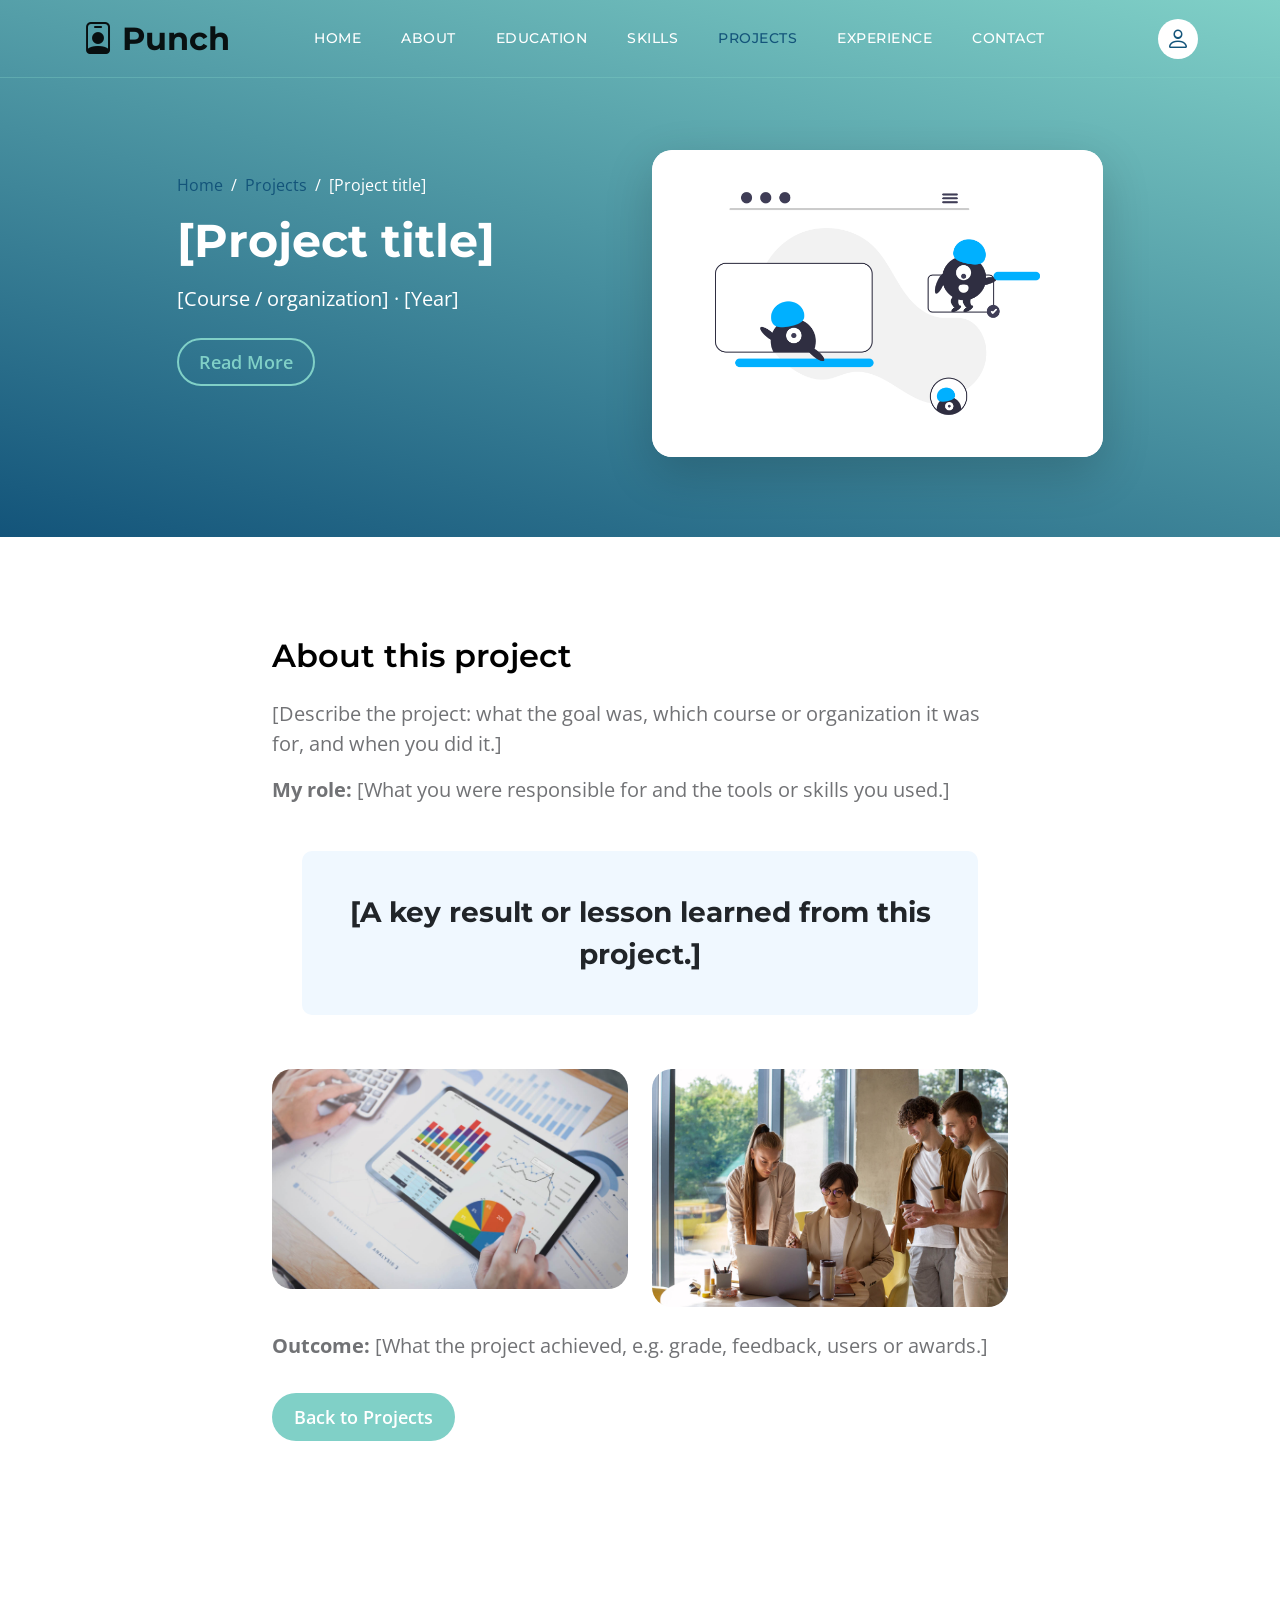
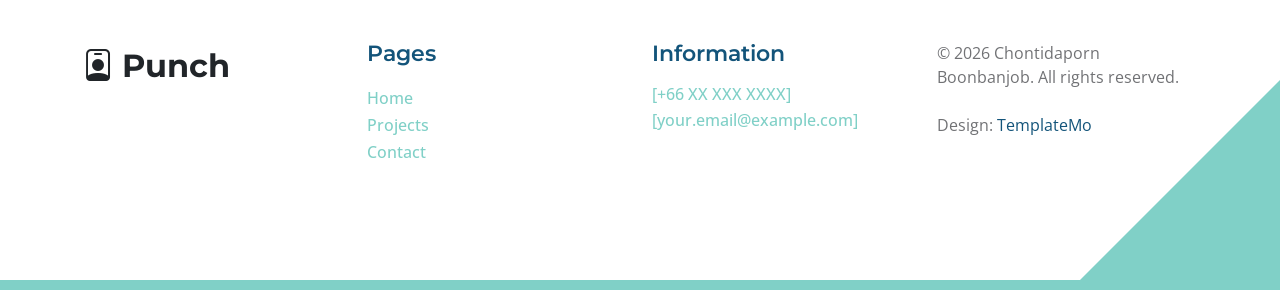
==== topics-detail.html @ 0dd9722b "Add files via upload Punch_Resume" ====
<!doctype html>
<html lang="en">
    <head>
        <meta charset="utf-8">
        <meta name="viewport" content="width=device-width, initial-scale=1">

        <meta name="description" content="Project details from the resume of Chontidaporn Boonbanjob (Punch), Student ID 6840078221.">
        <meta name="author" content="Chontidaporn Boonbanjob">

        <title>Project Detail | Chontidaporn Boonbanjob (Punch)</title>

        <!-- CSS FILES -->
        <link rel="preconnect" href="https://fonts.googleapis.com">

        <link rel="preconnect" href="https://fonts.gstatic.com" crossorigin>

        <link href="https://fonts.googleapis.com/css2?family=Montserrat:wght@500;600;700&family=Open+Sans&display=swap" rel="stylesheet">

        <link href="css/bootstrap.min.css" rel="stylesheet">

        <link href="css/bootstrap-icons.css" rel="stylesheet">

        <link href="css/templatemo-topic-listing.css" rel="stylesheet">

<!--

TemplateMo 590 topic listing

https://templatemo.com/tm-590-topic-listing

-->
    </head>

    <body id="top">

        <main>

            <nav class="navbar navbar-expand-lg">
                <div class="container">
                    <a class="navbar-brand" href="index.html">
                        <i class="bi-person-badge"></i>
                        <span>Punch</span>
                    </a>

                    <div class="d-lg-none ms-auto me-4">
                        <a href="#top" class="navbar-icon bi-person smoothscroll" aria-label="Back to top"></a>
                    </div>

                    <button class="navbar-toggler" type="button" data-bs-toggle="collapse" data-bs-target="#navbarNav" aria-controls="navbarNav" aria-expanded="false" aria-label="Toggle navigation">
                        <span class="navbar-toggler-icon"></span>
                    </button>

                    <div class="collapse navbar-collapse" id="navbarNav">
                        <ul class="navbar-nav ms-lg-5 me-lg-auto">
                            <li class="nav-item">
                                <a class="nav-link" href="index.html#home">Home</a>
                            </li>

                            <li class="nav-item">
                                <a class="nav-link" href="index.html#about">About</a>
                            </li>

                            <li class="nav-item">
                                <a class="nav-link" href="index.html#education">Education</a>
                            </li>

                            <li class="nav-item">
                                <a class="nav-link" href="index.html#skills">Skills</a>
                            </li>

                            <li class="nav-item">
                                <a class="nav-link active" href="index.html#projects" aria-current="page">Projects</a>
                            </li>

                            <li class="nav-item">
                                <a class="nav-link" href="index.html#experience">Experience</a>
                            </li>

                            <li class="nav-item">
                                <a class="nav-link" href="contact.html">Contact</a>
                            </li>
                        </ul>

                        <div class="d-none d-lg-block">
                            <a href="#top" class="navbar-icon bi-person smoothscroll" aria-label="Back to top"></a>
                        </div>
                    </div>
                </div>
            </nav>


            <header class="site-header d-flex flex-column justify-content-center align-items-center">
                <div class="container">
                    <div class="row justify-content-center align-items-center">

                        <div class="col-lg-5 col-12 mb-5">
                            <nav aria-label="breadcrumb">
                                <ol class="breadcrumb">
                                    <li class="breadcrumb-item"><a href="index.html">Home</a></li>
                                    <li class="breadcrumb-item"><a href="index.html#projects">Projects</a></li>

                                    <li class="breadcrumb-item active" aria-current="page">[Project title]</li>
                                </ol>
                            </nav>

                            <h2 class="text-white">[Project title]</h2>

                            <p class="text-white mt-3">[Course / organization] &middot; [Year]</p>

                            <div class="d-flex align-items-center mt-4">
                                <a href="#project-detail" class="btn custom-btn custom-border-btn smoothscroll me-4">Read More</a>
                            </div>
                        </div>

                        <div class="col-lg-5 col-12">
                            <div class="topics-detail-block bg-white shadow-lg">
                                <img src="images/topics/undraw_Remote_design_team_re_urdx.png" class="topics-detail-block-image img-fluid" alt="Illustration of a team working together online">
                            </div>
                        </div>

                    </div>
                </div>
            </header>


            <section class="topics-detail-section section-padding" id="project-detail">
                <div class="container">
                    <div class="row">

                        <div class="col-lg-8 col-12 m-auto">
                            <h3 class="mb-4">About this project</h3>

                            <p>[Describe the project: what the goal was, which course or organization it was for, and when you did it.]</p>

                            <p><strong>My role:</strong> [What you were responsible for and the tools or skills you used.]</p>

                            <blockquote>
                                [A key result or lesson learned from this project.]
                            </blockquote>

                            <div class="row my-4">
                                <div class="col-lg-6 col-md-6 col-12">
                                    <img src="images/businesswoman-using-tablet-analysis.jpg" class="topics-detail-block-image img-fluid" alt="Person reviewing charts on a tablet (placeholder project image)">
                                </div>

                                <div class="col-lg-6 col-md-6 col-12 mt-4 mt-lg-0 mt-md-0">
                                    <img src="images/colleagues-working-cozy-office-medium-shot.jpg" class="topics-detail-block-image img-fluid" alt="Colleagues working together in an office (placeholder project image)">
                                </div>
                            </div>

                            <p><strong>Outcome:</strong> [What the project achieved, e.g. grade, feedback, users or awards.]</p>

                            <a href="index.html#projects" class="btn custom-btn mt-3">Back to Projects</a>
                        </div>

                    </div>
                </div>
            </section>
        </main>

        <footer class="site-footer section-padding">
            <div class="container">
                <div class="row">

                    <div class="col-lg-3 col-12 mb-4 pb-2">
                        <a class="navbar-brand mb-2" href="index.html">
                            <i class="bi-person-badge"></i>
                            <span>Punch</span>
                        </a>
                    </div>

                    <div class="col-lg-3 col-md-4 col-6">
                        <h6 class="site-footer-title mb-3">Pages</h6>

                        <ul class="site-footer-links">
                            <li class="site-footer-link-item">
                                <a href="index.html" class="site-footer-link">Home</a>
                            </li>

                            <li class="site-footer-link-item">
                                <a href="index.html#projects" class="site-footer-link">Projects</a>
                            </li>

                            <li class="site-footer-link-item">
                                <a href="contact.html" class="site-footer-link">Contact</a>
                            </li>
                        </ul>
                    </div>

                    <div class="col-lg-3 col-md-4 col-6 mb-4 mb-lg-0">
                        <h6 class="site-footer-title mb-3">Information</h6>

                        <p class="text-white d-flex mb-1">
                            <a href="tel:+66000000000" class="site-footer-link">
                                [+66 XX XXX XXXX]
                            </a>
                        </p>

                        <p class="text-white d-flex">
                            <a href="mailto:your.email@example.com" class="site-footer-link">
                                [your.email@example.com]
                            </a>
                        </p>
                    </div>

                    <div class="col-lg-3 col-md-4 col-12 mt-4 mt-lg-0 ms-auto">
                        <p class="copyright-text mt-lg-0 mt-4">&copy; 2026 Chontidaporn Boonbanjob. All rights reserved.
                        <br><br>Design: <a rel="nofollow" href="https://templatemo.com" target="_blank">TemplateMo</a></p>
                    </div>

                </div>
            </div>
        </footer>


        <!-- JAVASCRIPT FILES -->
        <script src="js/jquery.min.js"></script>
        <script src="js/bootstrap.bundle.min.js"></script>
        <script src="js/jquery.sticky.js"></script>
        <script src="js/custom.js"></script>

    </body>
</html>
---- css/templatemo-topic-listing.css ----
/*

TemplateMo 590 topic listing

https://templatemo.com/tm-590-topic-listing

*/

/*---------------------------------------
  CUSTOM PROPERTIES ( VARIABLES )             
-----------------------------------------*/
:root {
  --white-color:                  #ffffff;
  --primary-color:                #13547a;
  --secondary-color:              #80d0c7;
  --section-bg-color:             #f0f8ff;
  --custom-btn-bg-color:          #80d0c7;
  --custom-btn-bg-hover-color:    #13547a;
  --dark-color:                   #000000;
  --p-color:                      #717275;
  --border-color:                 #7fffd4;
  --link-hover-color:             #13547a;

  --body-font-family:             'Open Sans', sans-serif;
  --title-font-family:            'Montserrat', sans-serif;

  --h1-font-size:                 58px;
  --h2-font-size:                 46px;
  --h3-font-size:                 32px;
  --h4-font-size:                 28px;
  --h5-font-size:                 24px;
  --h6-font-size:                 22px;
  --p-font-size:                  20px;
  --menu-font-size:               14px;
  --btn-font-size:                18px;
  --copyright-font-size:          16px;

  --border-radius-large:          100px;
  --border-radius-medium:         20px;
  --border-radius-small:          10px;

  --font-weight-normal:           400;
  --font-weight-medium:           500;
  --font-weight-semibold:         600;
  --font-weight-bold:             700;
}

body {
  background-color: var(--white-color);
  font-family: var(--body-font-family); 
}


/*---------------------------------------
  TYPOGRAPHY               
-----------------------------------------*/

h2,
h3,
h4,
h5,
h6 {
  color: var(--dark-color);
}

h1,
h2,
h3,
h4,
h5,
h6 {
  font-family: var(--title-font-family); 
  font-weight: var(--font-weight-semibold);
}

h1 {
  font-size: var(--h1-font-size);
  font-weight: var(--font-weight-bold);
}

h2 {
  font-size: var(--h2-font-size);
  font-weight: var(--font-weight-bold);
}

h3 {
  font-size: var(--h3-font-size);
}

h4 {
  font-size: var(--h4-font-size);
}

h5 {
  font-size: var(--h5-font-size);
}

h6 {
  color: var(--primary-color);
  font-size: var(--h6-font-size);
}

p {
  color: var(--p-color);
  font-size: var(--p-font-size);
  font-weight: var(--font-weight-normal);
}

ul li {
  color: var(--p-color);
  font-size: var(--p-font-size);
  font-weight: var(--font-weight-normal);
}

a, 
button {
  touch-action: manipulation;
  transition: all 0.3s;
}

a {
  display: inline-block;
  color: var(--primary-color);
  text-decoration: none;
}

a:hover {
  color: var(--link-hover-color);
}

b,
strong {
  font-weight: var(--font-weight-bold);
}


/*---------------------------------------
  SECTION               
-----------------------------------------*/
.section-padding {
  padding-top: 100px;
  padding-bottom: 100px;
}

.section-bg {
  background-color: var(--section-bg-color);
}

.section-overlay {
  background-image: linear-gradient(15deg, #13547a 0%, #80d0c7 100%);
  position: absolute;
  top: 0;
  left: 0;
  pointer-events: none;
  width: 100%;
  height: 100%;
  opacity: 0.85;
}

.section-overlay + .container {
  position: relative;
}

.tab-content {
  background-color: var(--white-color);
  border-radius: var(--border-radius-medium);
}

.nav-tabs {
  border-bottom: 1px solid #ecf3f2;
  margin-bottom: 40px;
  justify-content: center;
}

.nav-tabs .nav-link {
  border-radius: 0;
  border-top: 0;
  border-right: 0;
  border-left: 0;
  color: var(--p-color);
  font-family: var(--title-font-family);
  font-size: var(--btn-font-size);
  font-weight: var(--font-weight-medium);
  padding: 15px 25px;
  transition: all 0.3s;
}

.nav-tabs .nav-link:first-child {
  margin-right: 20px;
}

.nav-tabs .nav-item.show .nav-link, 
.nav-tabs .nav-link.active,
.nav-tabs .nav-link:focus, 
.nav-tabs .nav-link:hover {
  border-bottom-color: var(--primary-color);
  color: var(--primary-color);
}


/*---------------------------------------
  CUSTOM ICON COLOR               
-----------------------------------------*/
.custom-icon {
  color: var(--secondary-color);
}


/*---------------------------------------
  CUSTOM BUTTON               
-----------------------------------------*/
.custom-btn {
  background: var(--custom-btn-bg-color);
  border: 2px solid transparent;
  border-radius: var(--border-radius-large);
  color: var(--white-color);
  font-size: var(--btn-font-size);
  font-weight: var(--font-weight-semibold);
  line-height: normal;
  transition: all 0.3s;
  padding: 10px 20px;
}

.custom-btn:hover {
  background: var(--custom-btn-bg-hover-color);
  color: var(--white-color);
}

.custom-border-btn {
  background: transparent;
  border: 2px solid var(--custom-btn-bg-color);
  color: var(--custom-btn-bg-color);
}

.custom-border-btn:hover {
  background: var(--custom-btn-bg-color);
  border-color: transparent;
  color: var(--white-color);
}

.custom-btn-bg-white {
  border-color: var(--white-color);
  color: var(--white-color);
}


/*---------------------------------------
  SITE HEADER              
-----------------------------------------*/
.site-header {
  background-image: linear-gradient(15deg, #13547a 0%, #80d0c7 100%);
  padding-top: 150px;
  padding-bottom: 80px;
}

.site-header .container {
  height: 100%;
}

.breadcrumb-item+.breadcrumb-item::before,
.breadcrumb-item a:hover,
.breadcrumb-item.active {
  color: var(--white-color);
}

.site-header .custom-icon {
  color: var(--white-color);
  font-size: var(--h4-font-size);
}

.site-header .custom-icon:hover {
  color: var(--secondary-color);
}


/*---------------------------------------
  NAVIGATION              
-----------------------------------------*/
.sticky-wrapper {
  position: absolute;
  top: 0;
  right: 0;
  left: 0;
}

.sticky-wrapper.is-sticky .navbar {
  background-color: var(--secondary-color);
}

.navbar {
  background: transparent;
  border-bottom: 1px solid rgba(128, 208, 199, 0.35);
  z-index: 9;
}

.navbar-brand,
.navbar-brand:hover {
  font-size: var(--h3-font-size);
  font-weight: var(--font-weight-bold);
  display: block;
}

.navbar-brand span {
  font-family: var(--title-font-family);
}

.navbar-expand-lg .navbar-nav .nav-link {
  border-radius: var(--border-radius-large);
  margin: 10px;
  padding: 10px;
}

.navbar-nav .nav-link {
  display: inline-block;
  color: var(--white-color);
  font-family: var(--title-font-family); 
  font-size: var(--menu-font-size);
  font-weight: var(--font-weight-medium);
  text-transform: uppercase;
  letter-spacing: 0.5px;
  position: relative;
  padding-top: 15px;
  padding-bottom: 15px;
}

.navbar-nav .nav-link.active, 
.navbar-nav .nav-link:hover {
  color: var(--primary-color);
}

.navbar .dropdown-menu {
  background: var(--white-color);
  box-shadow: 0 1rem 3rem rgba(0,0,0,.175);
  border: 0;
  display: inherit;
  opacity: 0;
  min-width: 9rem;
  margin-top: 20px;
  padding: 13px 0 10px 0;
  transition: all 0.3s;
  pointer-events: none;
}

.navbar .dropdown-menu::before {
  content: "";
  width: 0;
  height: 0;
  border-left: 20px solid transparent;
  border-right: 20px solid transparent;
  border-bottom: 15px solid var(--white-color);
  position: absolute;
  top: -10px;
  left: 10px;
}

.navbar .dropdown-item {
  display: inline-block;
  color: var(--p-bg-color);
  font-family: var(--title-font-family); 
  font-size: var(--menu-font-size);
  font-weight: var(--font-weight-medium);
  text-transform: uppercase;
  letter-spacing: 0.5px;
  position: relative;
}

.navbar .dropdown-item.active, 
.navbar .dropdown-item:active,
.navbar .dropdown-item:focus, 
.navbar .dropdown-item:hover {
  background: transparent;
  color: var(--primary-color);
}

.navbar .dropdown-toggle::after {
  content: "\f282";
  display: inline-block;
  font-family: bootstrap-icons !important;
  font-size: var(--copyright-font-size);
  font-style: normal;
  font-weight: normal !important;
  font-variant: normal;
  text-transform: none;
  line-height: 1;
  vertical-align: -.125em;
  -webkit-font-smoothing: antialiased;
  -moz-osx-font-smoothing: grayscale;
  position: relative;
  left: 2px;
  border: 0;
}

@media screen and (min-width: 992px) {
  .navbar .dropdown:hover .dropdown-menu {
    opacity: 1;
    margin-top: 0;
    pointer-events: auto;
  }
}

.navbar-icon {
  background: var(--white-color);
  border-radius: var(--border-radius-large);
  display: inline-block;
  font-size: var(--h5-font-size);
  width: 40px;
  height: 40px;
  line-height: 40px;
  text-align: center;
  transition: all 0.3s ease;
}

.navbar-icon:hover {
  background: var(--primary-color);
  color: var(--white-color);
}

.navbar-toggler {
  border: 0;
  padding: 0;
  cursor: pointer;
  margin: 0;
  width: 30px;
  height: 35px;
  outline: none;
}

.navbar-toggler:focus {
  outline: none;
  box-shadow: none;
}

.navbar-toggler[aria-expanded="true"] .navbar-toggler-icon {
  background: transparent;
}

.navbar-toggler[aria-expanded="true"] .navbar-toggler-icon:before,
.navbar-toggler[aria-expanded="true"] .navbar-toggler-icon:after {
  transition: top 300ms 50ms ease, -webkit-transform 300ms 350ms ease;
  transition: top 300ms 50ms ease, transform 300ms 350ms ease;
  transition: top 300ms 50ms ease, transform 300ms 350ms ease, -webkit-transform 300ms 350ms ease;
  top: 0;
}

.navbar-toggler[aria-expanded="true"] .navbar-toggler-icon:before {
  transform: rotate(45deg);
}

.navbar-toggler[aria-expanded="true"] .navbar-toggler-icon:after {
  transform: rotate(-45deg);
}

.navbar-toggler .navbar-toggler-icon {
  background: var(--white-color);
  transition: background 10ms 300ms ease;
  display: block;
  width: 30px;
  height: 2px;
  position: relative;
}

.navbar-toggler .navbar-toggler-icon:before,
.navbar-toggler .navbar-toggler-icon:after {
  transition: top 300ms 350ms ease, -webkit-transform 300ms 50ms ease;
  transition: top 300ms 350ms ease, transform 300ms 50ms ease;
  transition: top 300ms 350ms ease, transform 300ms 50ms ease, -webkit-transform 300ms 50ms ease;
  position: absolute;
  right: 0;
  left: 0;
  background: var(--white-color);
  width: 30px;
  height: 2px;
  content: '';
}

.navbar-toggler .navbar-toggler-icon::before {
  top: -8px;
}

.navbar-toggler .navbar-toggler-icon::after {
  top: 8px;
}


/*---------------------------------------
  HERO        
-----------------------------------------*/
.hero-section {
  background-image: linear-gradient(15deg, #13547a 0%, #80d0c7 100%);
  position: relative;
  overflow: hidden;
  padding-top: 150px;
  padding-bottom: 150px;
}

.hero-section .input-group {
  background-color: var(--white-color);
  border-radius: var(--border-radius-large);
  padding: 10px 15px;
}

.hero-section .input-group-text {
  background-color: transparent;
  border: 0;
}

.hero-section input[type="search"] {
  border: 0;
  box-shadow: none;
  margin-bottom: 0;
  padding-left: 0;
}

.hero-section button[type="submit"] {
  background-color: var(--primary-color);
  border: 0;
  border-radius: var(--border-radius-large) !important;
  color: var(--white-color);
  max-width: 150px;
}


/*---------------------------------------
  TOPICS              
-----------------------------------------*/
.featured-section {
  background-color: var(--secondary-color);
  border-radius: 0 0 100px 100px;
  padding-bottom: 100px;
}

.featured-section .row {
  position: relative;
  bottom: 100px;
  margin-bottom: -100px;
}

.custom-block {
  border-radius: var(--border-radius-medium);
  position: relative;
  overflow: hidden;
  padding: 30px;
  transition: all 0.3s ease;
  height: 100%;
}

.custom-block:hover {
  background-color: var(--secondary-color);
  transform: translateY(-3px);
}

.custom-block > a {
  width: 100%;
}

.custom-block-image {
  display: block;
  width: 100%;
  height: 200px;
  object-fit: cover;
  margin-top: 35px;
}

.custom-block .rounded-pill {
  border-radius: 5px !important;
  display: flex;
  justify-content: center;
  text-align: center;
  width: 30px;
  height: 30px;
  line-height: 20px;
}

.custom-block-overlay {
  height: 100%;
  min-height: 350px;
  padding: 0;
}

.custom-block-overlay > a {
  height: 100%;
}

.custom-block-overlay .custom-block-image {
  border-radius: var(--border-radius-medium);
  display: block;
  height: 100%;
  margin-top: 0;
}

.custom-block-overlay-text {
  position: absolute;
  z-index: 2;
  top: 0;
  right: 0;
  left: 0;
  padding: 30px;
}

.social-share {
  position: absolute;
  bottom: 0;
  right: 0;
  left: 0;
  z-index: 2;
  padding: 20px 35px;
}

.social-share .bi-bookmark {
  color: var(--white-color);
  font-size: var(--h5-font-size);
}

.social-share .bi-bookmark:hover {
  color: var(--secondary-color);
}

.bg-design {
  background-color: #00B0FF;
}

.bg-graphic {
  background-color: #00BFA6;
}

.bg-advertising {
  background-color: #F50057;
}

.bg-finance {
  background-color: #536DFE;
}

.bg-music {
  background-color: #F9A826;
}

.bg-education {
  background-color: #00BFA6;
}


/*---------------------------------------
  TOPICS               
-----------------------------------------*/
.topics-detail-block {
  border-radius: var(--border-radius-medium);
  position: relative;
  overflow: hidden;
}

.topics-detail-block-image {
  display: block;
  border-radius: var(--border-radius-medium);
}

blockquote {
  background-color: var(--section-bg-color);
  border-radius: var(--border-radius-small);
  font-family: var(--title-font-family);
  font-size: var(--h4-font-size);
  font-weight: var(--font-weight-bold);
  display: inline-block;
  text-align: center;
  margin: 30px;
  padding: 40px;
}

.topics-listing-page .site-header {
  padding-bottom: 65px;
}

.custom-block-topics-listing-info {
  margin: 30px 20px 20px 30px;
}

.custom-block-topics-listing {
  height: inherit;
}

.custom-block-topics-listing .custom-block-image {
  width: 200px;
}


/*---------------------------------------
  PAGINATION              
-----------------------------------------*/
.pagination {
  margin-top: 40px;
}

.page-link {
  border: 0;
  border-radius: var(--border-radius-small);
  color: var(--p-color);
  font-family: var(--title-font-family);
  margin: 0 5px;
  padding: 10px 20px;
}

.page-link:hover,
.page-item:first-child .page-link:hover,
.page-item:last-child .page-link:hover {
  background-color: var(--secondary-color);
  color: var(--white-color);
}

.page-item:first-child .page-link {
  margin-right: 10px;
}

.page-item:first-child .page-link,
.page-item:last-child .page-link {
  background-color: var(--section-bg-color);
  border-radius: var(--border-radius-small);
}

.active>.page-link, .page-link.active {
  background-color: var(--secondary-color);
  border-color: var(--secondary-color);
}


/*---------------------------------------
  TIMELINE              
-----------------------------------------*/
.timeline-section {
  background-image: url('../images/colleagues-working-cozy-office-medium-shot.jpg');
  background-repeat: no-repeat;
  background-position: center;
  background-size: cover;
  position: relative;
}

.timeline-container .vertical-scrollable-timeline {
  list-style-type: none;
  position: relative;
  padding-left: 0;
}

.timeline-container .vertical-scrollable-timeline .list-progress {
  width: 8px;
  height: 87%;
  background-color: var(--primary-color);
  position: absolute;
  left: 52px;
  top: 0;
  overflow: hidden;
}

.timeline-container .vertical-scrollable-timeline .list-progress .inner {
  position: absolute;
  right: 0;
  bottom: 0;
  height: 100%;
  background-color: var(--secondary-color);
  width: 100%;
}

.timeline-container .vertical-scrollable-timeline li {
  position: relative;
  padding: 20px 0px 65px 145px;
}

.timeline-container .vertical-scrollable-timeline li:last-child {
  padding-bottom: 0;
}

.timeline-container .vertical-scrollable-timeline li p {
  line-height: 40px;
}

.timeline-container .vertical-scrollable-timeline li p:last-child {
  margin-bottom: 0;
}

.timeline-container .vertical-scrollable-timeline li .icon-holder {
  position: absolute;
  left: 0;
  top: 0;
  width: 104px;
  height: 104px;
  display: flex;
  justify-content: center;
  align-items: center;
  background-color: var(--secondary-color);
  border-radius: 50%;
  z-index: 1;
  transition: 0.4s all;
}

.timeline-container .vertical-scrollable-timeline li .icon-holder::before {
  content: "";
  width: 80px;
  height: 80px;
  border: 4px solid #fff;
  position: absolute;
  background-color: var(--secondary-color);
  border-radius: 50%;
  z-index: -1;
  transition: 0.4s all;
}

.timeline-container .vertical-scrollable-timeline li .icon-holder i {
  font-size: 25px;
  color: var(--white-color);
}

.timeline-container .vertical-scrollable-timeline li::before {
  content: "";
  position: absolute;
  height: 100%;
  width: 8px;
  background-color: transparent;
  left: 52px;
  z-index: 0;
}

.timeline-container .vertical-scrollable-timeline li.active .icon-holder {
  background-color: var(--primary-color);
}

.timeline-container .vertical-scrollable-timeline li.active .icon-holder::before {
  background-color: var(--primary-color);
}


/*---------------------------------------
  FAQs              
-----------------------------------------*/
.faq-section .accordion-item {
  border: 0;
}

.faq-section .accordion-button {
  font-size: var(--h6-font-size);
  font-weight: var(--font-weight-semibold);
}

.faq-section .accordion-item:first-of-type .accordion-button {
  border-radius: var(--border-radius-large);
}

.faq-section .accordion-button:not(.collapsed) {
  border-radius: var(--border-radius-large);
  box-shadow: none;
  color: var(--primary-color);
}

.faq-section .accordion-body {
  color: var(--p-color);
  font-size: var(--btn-font-size);
  line-height: 40px;
}

/*---------------------------------------
  NEWSLETTER               
-----------------------------------------*/
.newsletter-image {
  border-radius: var(--border-radius-medium);
}


/*---------------------------------------
  CONTACT               
-----------------------------------------*/
.google-map {
  border-radius: var(--border-radius-medium);
}

.contact-form .form-floating>textarea {
  border-radius: var(--border-radius-medium);
  height: 150px;
}


/*---------------------------------------
  SUBSCRIBE FORM               
-----------------------------------------*/
.subscribe-form-wrap {
  padding: 50px;
}

.subscribe-form {
  width: 95%;
}


/*---------------------------------------
  CUSTOM FORM               
-----------------------------------------*/
.custom-form .form-control {
  border-radius: var(--border-radius-large);
  color: var(--p-color);
  margin-bottom: 24px;
  padding-top: 13px;
  padding-bottom: 13px;
  padding-left: 20px;
  outline: none;
}

.form-floating>label {
  padding-left: 20px;
}

.custom-form button[type="submit"] {
  background: var(--custom-btn-bg-color);
  border: none;
  border-radius: var(--border-radius-large);
  color: var(--white-color);
  font-family: var(--title-font-family);
  font-size: var(--p-font-size);
  font-weight: var(--font-weight-semibold);
  transition: all 0.3s;
  margin-bottom: 0;
}

.custom-form button[type="submit"]:hover,
.custom-form button[type="submit"]:focus {
  background: var(--custom-btn-bg-hover-color);
  border-color: transparent;
}


/*---------------------------------------
  SITE FOOTER              
-----------------------------------------*/
.site-footer {
  border-bottom: 10px solid var(--secondary-color);
  position: relative;
}

.site-footer::after {
  content: "";
  position: absolute;
  bottom: 0;
  right: 0;
  width: 0;
  height: 0;
  border-style: solid;
  border-width: 0 0 200px 200px;
  border-color: transparent transparent var(--secondary-color) transparent;
  pointer-events: none;
}

.site-footer-title {
  color: var(--primary-color); 
}

.site-footer .dropdown-menu {
  padding: 0;
}

.site-footer .dropdown-item {
  color: var(--p-color);
  font-size: var(--menu-font-size);
  font-weight: var(--font-weight-medium);
  padding: 4px 18px;
}

.site-footer .dropdown-item:hover {
  background-color: transparent;
  color: var(--primary-color);
}

.site-footer .dropdown-menu li:first-child .dropdown-item {
  padding-top: 10px;
}

.site-footer .dropdown-menu li:last-child .dropdown-item {
  padding-bottom: 12px;
}

.site-footer .dropdown-toggle {
  background-color: var(--secondary-color);
  border-color: var(--white-color);
}

.site-footer .dropdown-toggle:hover {
  background-color: var(--primary-color);
  border-color: transparent;
}

.site-footer-links {
  padding-left: 0;
}

.site-footer-link-item {
  display: block;
  list-style: none;
  line-height: normal;
}

.site-footer-link {
  color: var(--secondary-color);
  font-size: var(--copyright-font-size);
  font-weight: var(--font-weight-medium);
  line-height: normal;
}

.copyright-text {
  font-size: var(--copyright-font-size);
}


/*---------------------------------------
  SOCIAL ICON               
-----------------------------------------*/
.social-icon {
  margin: 0;
  padding: 0;
}

.social-icon-item {
  list-style: none;
  display: inline-block;
  vertical-align: top;
}

.social-icon-link {
  background: var(--secondary-color);
  border-radius: var(--border-radius-large);
  color: var(--white-color);
  font-size: var(--copyright-font-size);
  display: block;
  margin-right: 10px;
  text-align: center;
  width: 35px;
  height: 35px;
  line-height: 36px;
  transition: background 0.2s, color 0.2s;
}

.social-icon-link:hover {
  background: var(--primary-color);
  color: var(--white-color);
}


/*---------------------------------------
  RESPONSIVE STYLES               
-----------------------------------------*/
@media screen and (max-width: 991px) {
  h1 {
    font-size: 48px;
  }

  h2 {
    font-size: 36px;
  }

  h3 {
    font-size: 32px;
  }

  h4 {
    font-size: 28px;
  }

  h5 {
    font-size: 20px;
  }

  h6 {
    font-size: 18px;
  }

  .section-padding {
    padding-top: 50px;
    padding-bottom: 50px;
  }
  
  .navbar {
    background-color: var(--secondary-color);
  }

  .navbar-nav .dropdown-menu {
    position: relative;
    left: 10px;
    opacity: 1;
    pointer-events: auto;
    max-width: 155px;
    margin-top: 10px;
    margin-bottom: 15px;
  }

  .navbar-expand-lg .navbar-nav {
    padding-bottom: 20px;
  }

  .navbar-expand-lg .navbar-nav .nav-link {
    padding: 0;
  }

  .nav-tabs .nav-link:first-child {
    margin-right: 5px;
  }

  .nav-tabs .nav-link {
    font-size: var(--copyright-font-size);
    padding: 10px;
  }

  .featured-section {
    border-radius: 0 0 80px 80px;
    padding-bottom: 50px;
  }

  .custom-block-topics-listing .custom-block-image {
    width: auto;
  }

  .custom-block-topics-listing > .d-flex,
  .custom-block-topics-listing-info,
  .custom-block-topics-listing a {
    flex-direction: column;
  }

  .timeline-container .vertical-scrollable-timeline .list-progress {
    height: 75%;
  }

  .timeline-container .vertical-scrollable-timeline li {
    padding-left: 135px;
  }

  .subscribe-form-wrap {
    padding-top: 30px;
    padding-bottom: 0;
  }
}

@media screen and (max-width: 480px) {
  h1 {
    font-size: 36px;
  }

  h2 {
    font-size: 28px;
  }

  h3 {
    font-size: 26px;
  }

  h4 {
    font-size: 22px;
  }

  h5 {
    font-size: 20px;
  }
}



/*---------------------------------------
  Resume Custom Styles
  (added for the personal resume website)
-----------------------------------------*/
:root {
  --body-font-family:             'Open Sans', 'Noto Sans Thai', sans-serif;
  --title-font-family:            'Montserrat', 'Noto Sans Thai', sans-serif;
}

.resume-th {
  font-family: 'Noto Sans Thai', var(--body-font-family);
  font-size: 17px;
  opacity: 0.9;
}

.resume-heading-th {
  font-family: 'Noto Sans Thai', var(--title-font-family);
  font-size: 0.6em;
  font-weight: var(--font-weight-medium);
  opacity: 0.75;
  white-space: nowrap;
}

/* Hero */
.resume-hero {
  padding-top: 160px;
  padding-bottom: 180px;
}

.resume-hero-subtitle {
  font-family: var(--title-font-family);
  font-size: var(--h5-font-size);
  font-weight: var(--font-weight-semibold);
}

.resume-highlight {
  border-left: 4px solid var(--white-color);
  background-color: rgba(255, 255, 255, 0.12);
  border-radius: 0 var(--border-radius-small) var(--border-radius-small) 0;
  padding: 15px 20px;
  text-align: left;
}

.resume-profile-image {
  width: 320px;
  height: 320px;
  max-width: 100%;
  aspect-ratio: 1 / 1;
  border-radius: 50%;
  object-fit: cover;
  object-position: center 25%;
  border: 8px solid rgba(255, 255, 255, 0.6);
  box-shadow: 0 20px 50px rgba(19, 84, 122, 0.4);
}

.featured-section h6 {
  color: var(--primary-color);
}

.featured-section p a {
  color: var(--primary-color);
  text-decoration: underline;
}

.resume-block-icon {
  color: var(--primary-color);
  font-size: 32px;
  line-height: 1;
}

.custom-block:hover .resume-block-icon {
  color: var(--white-color);
}

/* About / cards */
.resume-info-card {
  background-color: var(--white-color);
  border-radius: var(--border-radius-medium);
  padding: 35px;
}

.resume-info-card h5 i {
  color: var(--primary-color);
}

.resume-facts li {
  display: flex;
  gap: 12px;
  border-bottom: 1px solid #ecf3f2;
  color: var(--p-color);
  font-size: 17px;
  padding: 10px 0;
}

.resume-facts li:last-child {
  border-bottom: 0;
}

.resume-facts li span {
  flex: 0 0 110px;
  color: var(--primary-color);
  font-family: var(--title-font-family);
  font-weight: var(--font-weight-semibold);
}

.resume-tags {
  display: flex;
  flex-wrap: wrap;
  gap: 10px;
}

.resume-tags li {
  background-color: var(--white-color);
  border: 1px solid var(--secondary-color);
  border-radius: var(--border-radius-large);
  color: var(--primary-color);
  font-size: 16px;
  font-weight: var(--font-weight-semibold);
  padding: 6px 16px;
}

.resume-tags-sm li {
  background-color: var(--section-bg-color);
  font-size: 14px;
  padding: 4px 12px;
}

/* Education */
.resume-education-card {
  display: flex;
  gap: 30px;
  background-color: var(--white-color);
  border-radius: var(--border-radius-medium);
  padding: 40px;
}

.resume-education-icon {
  flex: 0 0 80px;
  width: 80px;
  height: 80px;
  border-radius: 50%;
  background-image: linear-gradient(15deg, #13547a 0%, #80d0c7 100%);
  color: var(--white-color);
  display: flex;
  align-items: center;
  justify-content: center;
  font-size: 36px;
}

.resume-date {
  color: var(--primary-color);
  font-family: var(--title-font-family);
  font-size: 16px;
  font-weight: var(--font-weight-semibold);
}

/* Skills */
.resume-skill-card {
  background-color: var(--white-color);
  border: 1px solid #ecf3f2;
  border-radius: var(--border-radius-medium);
  box-shadow: 0 10px 25px rgba(19, 84, 122, 0.08);
  height: 100%;
  padding: 25px;
}

.resume-skill-card h5 {
  font-size: 20px;
}

.resume-skill-icon {
  color: var(--primary-color);
  font-size: 26px;
}

.resume-skill-level {
  color: var(--primary-color);
  font-family: var(--title-font-family);
  font-weight: var(--font-weight-bold);
}

.resume-skill-badge {
  background-color: var(--secondary-color);
  border-radius: var(--border-radius-large);
  color: var(--white-color);
  font-size: 14px;
  font-weight: var(--font-weight-semibold);
  padding: 3px 12px;
}

.resume-skill-card .progress {
  background-color: var(--section-bg-color);
  border-radius: var(--border-radius-large);
  height: 10px;
}

.resume-skill-card .progress-bar {
  background-image: linear-gradient(90deg, #13547a 0%, #80d0c7 100%);
  border-radius: var(--border-radius-large);
}

/* Projects */
.resume-project-card {
  display: flex;
  flex-direction: column;
}

.resume-project-card .custom-block-image {
  object-fit: contain;
}

.resume-project-card:hover .resume-tags-sm li {
  background-color: var(--white-color);
}

/* Experience timeline */
.resume-timeline-year {
  display: inline-block;
  background-color: rgba(255, 255, 255, 0.2);
  border-radius: var(--border-radius-large);
  font-size: 16px;
  padding: 3px 12px;
  margin-left: 6px;
  vertical-align: middle;
}

/* Contact */
.resume-contact-list {
  font-size: 18px;
  padding-left: 1.4rem;
}

.resume-contact-list li {
  border-bottom: 1px solid #dbe8f0;
  color: var(--p-color);
  padding: 10px 0;
  overflow-wrap: anywhere;
}

.resume-contact-list li::marker {
  color: var(--primary-color);
  font-weight: var(--font-weight-bold);
}

.resume-contact-list strong {
  color: var(--primary-color);
}

.resume-sample {
  color: var(--p-color);
  font-size: 14px;
  font-style: italic;
}

.resume-note {
  color: var(--p-color);
  font-size: 15px;
}

.resume-avatar {
  width: 140px;
  height: 140px;
  border-radius: 50%;
  object-fit: cover;
  object-position: center 25%;
  border: 5px solid var(--secondary-color);
}

.resume-avatar-lg {
  width: 200px;
  height: 200px;
}

.contact-form .form-control:disabled {
  background-color: #f6f9fb;
  cursor: not-allowed;
}

/* Footer */
.resume-footer-info {
  color: var(--p-color);
  font-size: 16px;
  line-height: 1.8;
}

.site-footer-link {
  min-width: 0;
  overflow-wrap: anywhere;
}

@media screen and (max-width: 991px) {
  .resume-hero {
    padding-top: 120px;
    padding-bottom: 150px;
  }

  .resume-profile-image {
    width: 240px;
    height: 240px;
  }

  .resume-hero-subtitle {
    font-size: 20px;
  }
}

@media screen and (max-width: 575px) {
  .resume-profile-image {
    width: 200px;
    height: 200px;
    border-width: 6px;
  }

  .resume-education-card {
    flex-direction: column;
    gap: 20px;
    padding: 30px 25px;
  }

  .resume-info-card {
    padding: 25px 20px;
  }

  .resume-facts li {
    flex-direction: column;
    gap: 2px;
  }

  .resume-facts li span {
    flex-basis: auto;
  }

  .resume-timeline-year {
    margin-left: 0;
    margin-top: 6px;
  }

  .resume-contact-list {
    font-size: 16px;
  }
}
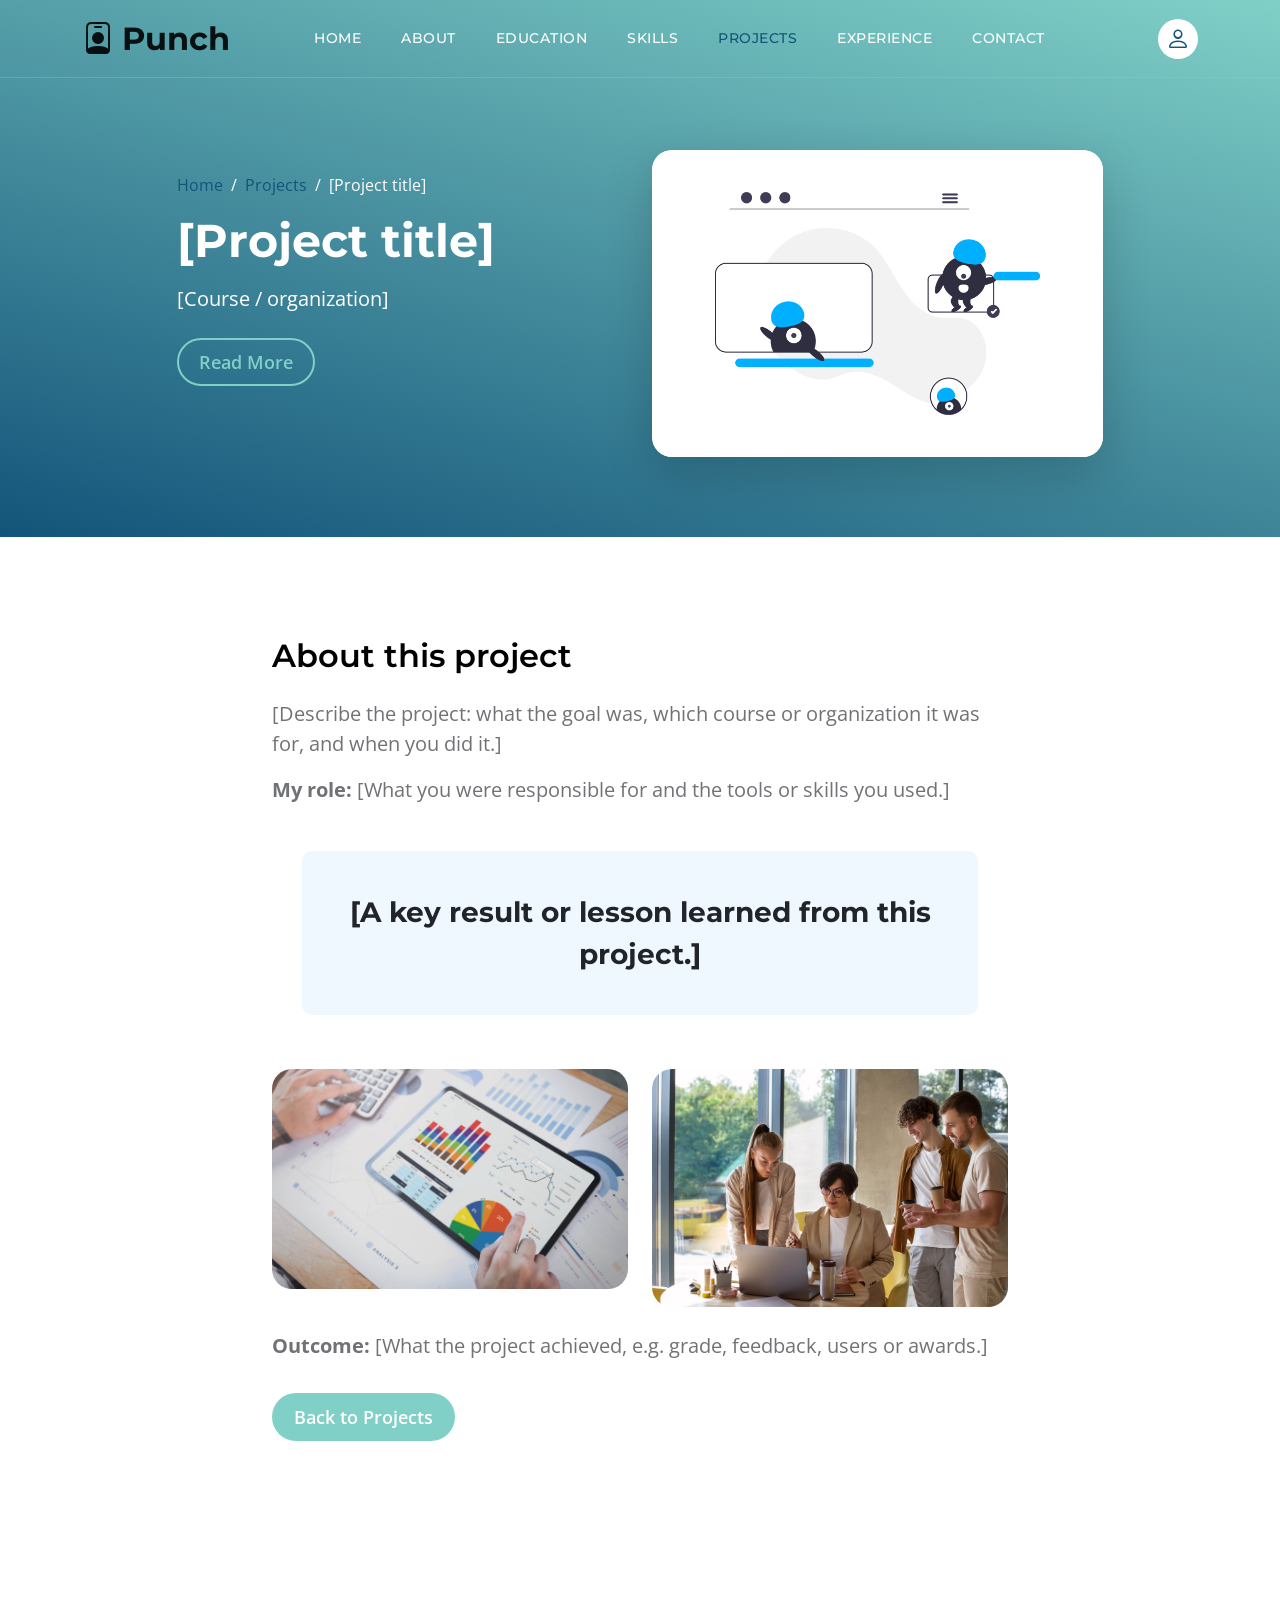
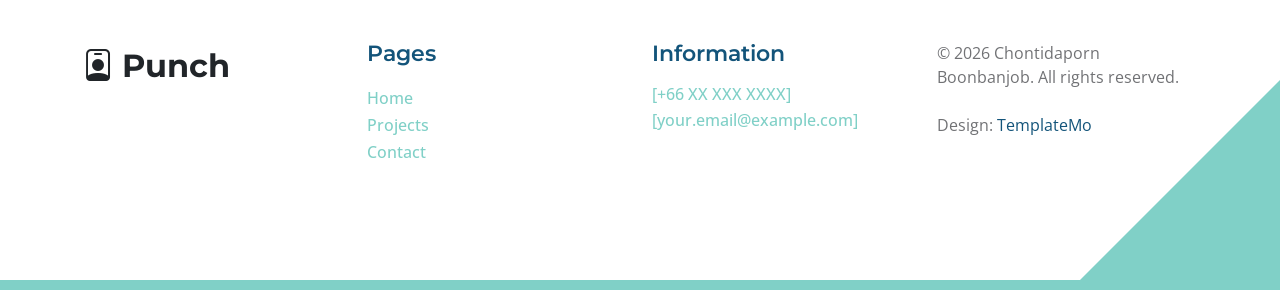
==== commit ea972ba1: "Fix resume dates and remove year placeholder" ====
--- a/topics-detail.html
+++ b/topics-detail.html
@@ -105,7 +105,7 @@
 
                             <h2 class="text-white">[Project title]</h2>
 
-                            <p class="text-white mt-3">[Course / organization] &middot; [Year]</p>
+                            <p class="text-white mt-3">[Course / organization]</p>
 
                             <div class="d-flex align-items-center mt-4">
                                 <a href="#project-detail" class="btn custom-btn custom-border-btn smoothscroll me-4">Read More</a>
